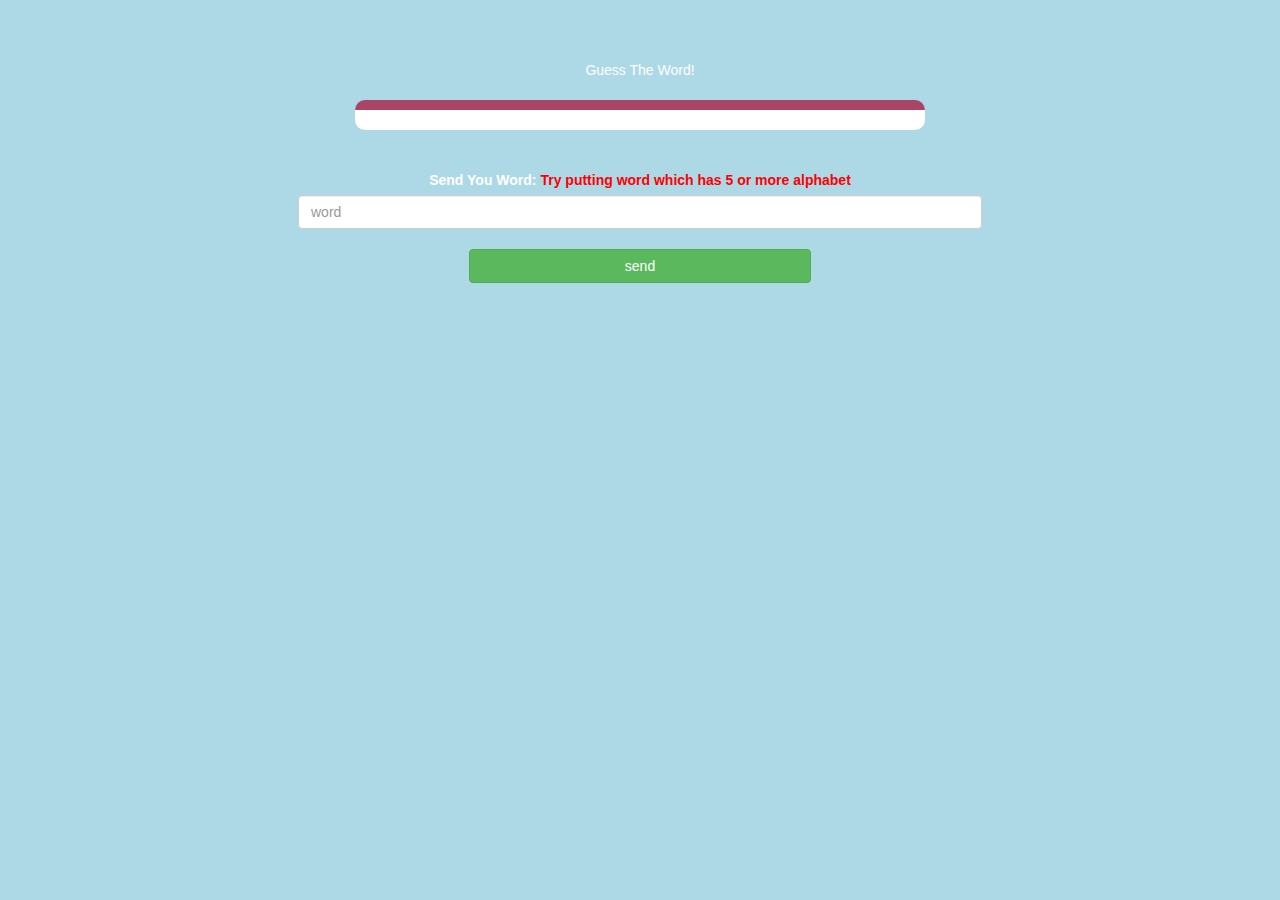
==== game_page.html @ cf42f330 "Add files via upload" ====
<!DOCTYPE html>
<html>
<head>
	<title>Guess The Word</title>

<meta name="viewport" content="width=device-width, initial-scale=1">
<link rel="stylesheet" href="https://maxcdn.bootstrapcdn.com/bootstrap/3.4.0/css/bootstrap.min.css">
<script src="https://ajax.googleapis.com/ajax/libs/jquery/3.4.1/jquery.min.js"></script>
<script src="https://maxcdn.bootstrapcdn.com/bootstrap/3.4.0/js/bootstrap.min.js"></script>

<link rel="stylesheet" type="text/css" href="game.css">
</head>
<body>
<h4 id= "player1name"></h4><span id= "player1score"></span>
<br><br>
<h4 id= "player2name"></h4><span id= "player2score"></span>
<div class="container">
	<center
		<h2 style="color: white;">Guess The Word!</h2>
<h3 id= "playerq"></h3>
<h3 id="playera"></h3>
<div id="output"class="col-lg-6"></div>
		<br>
		<br>

		<label>Send You Word: <b style="color: red">Try putting word which has 5 or more alphabet</b></label>

		<br>
<input type="text"id="word"class="form-control"placeholder="word">
<br>
<button onclick="send()"class="btn btn-success"style="width:30%;">send</button>
	</center>
</div>

<script src="game_page.js"></script>
</body>
</html>
---- game.css ----
body
{
	background: lightblue;
}

	.login_div1 , .login_div2
	{
		background: white;
		padding: 10px;
		float: none;
		border-radius: 15px;
	}


#player1_name , #player2_name
{
	display: inline-block;
	margin-left: 20px;
}
#word
{
	width: 60%;
}
#word_display
{
	letter-spacing: 5px;
}
#output
{
background: white;
border-radius: 10px;
border-top: 10px solid #AA4465;
padding: 10px;
float: none;
text-align: left;
}
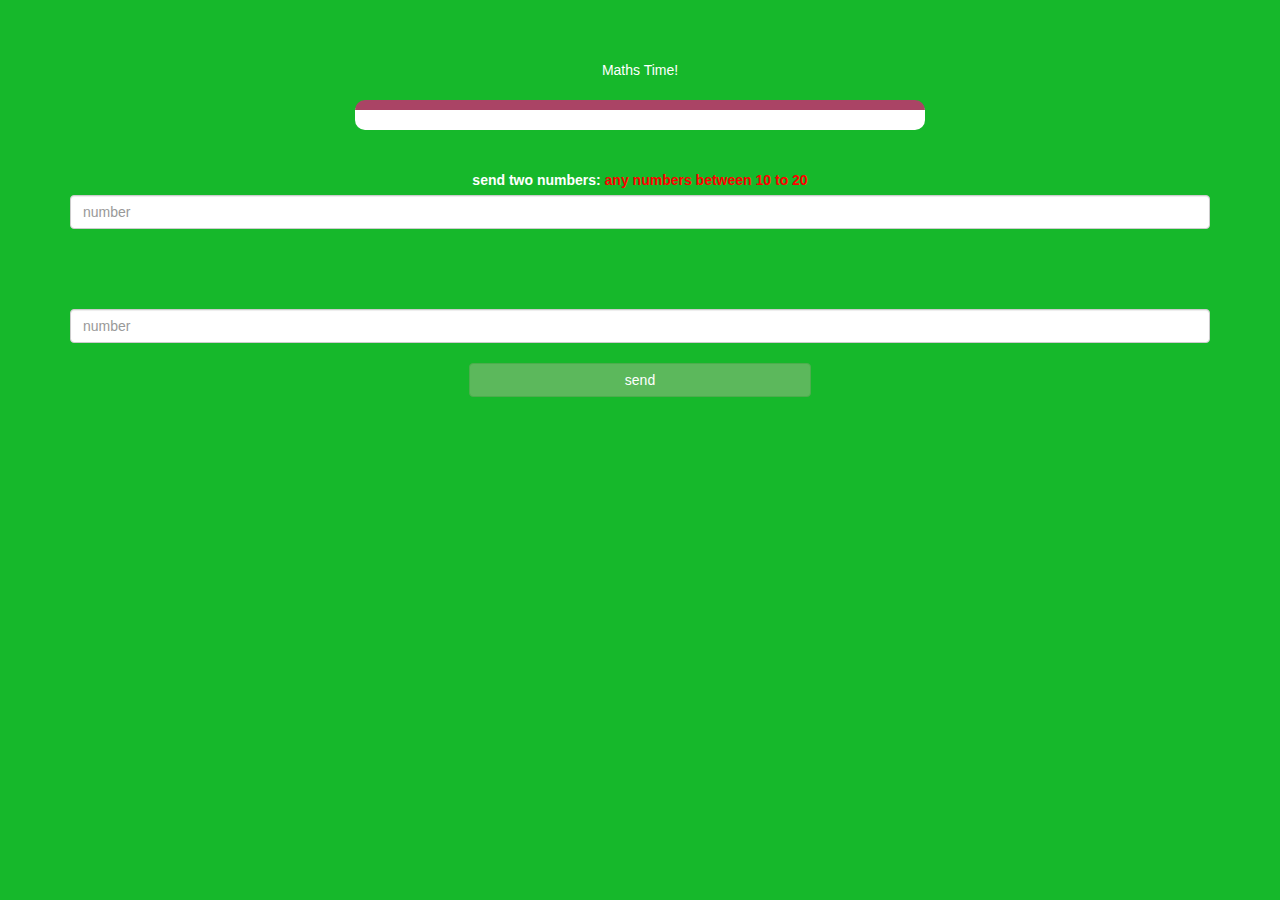
==== commit 00bb591e: "Add files via upload" ====
--- a/game_page.html
+++ b/game_page.html
@@ -16,17 +16,19 @@
 <h4 id= "player2name"></h4><span id= "player2score"></span>
 <div class="container">
 	<center
-		<h2 style="color: white;">Guess The Word!</h2>
-<h3 id= "playerq"></h3>
-<h3 id="playera"></h3>
+		<h2 style="color: white;">Maths Time!</h2>
+<h3 id= "number1"></h3>
+<h3 id="number2"></h3>
 <div id="output"class="col-lg-6"></div>
 		<br>
 		<br>
 
-		<label>Send You Word: <b style="color: red">Try putting word which has 5 or more alphabet</b></label>
+		<label>send two numbers: <b style="color: red"> any numbers between 10 to 20</b></label>
 
 		<br>
-<input type="text"id="word"class="form-control"placeholder="word">
+<input type="text"id="no1"class="form-control"placeholder="number">
+<br><br><br><br>
+<input type="text"id="no2"class="form-control"placeholder="number">
 <br>
 <button onclick="send()"class="btn btn-success"style="width:30%;">send</button>
 	</center>
--- a/game.css
+++ b/game.css
@@ -1,6 +1,6 @@
 body
 {
-	background: lightblue;
+	background: rgb(22, 184, 43);
 }
 
 	.login_div1 , .login_div2
